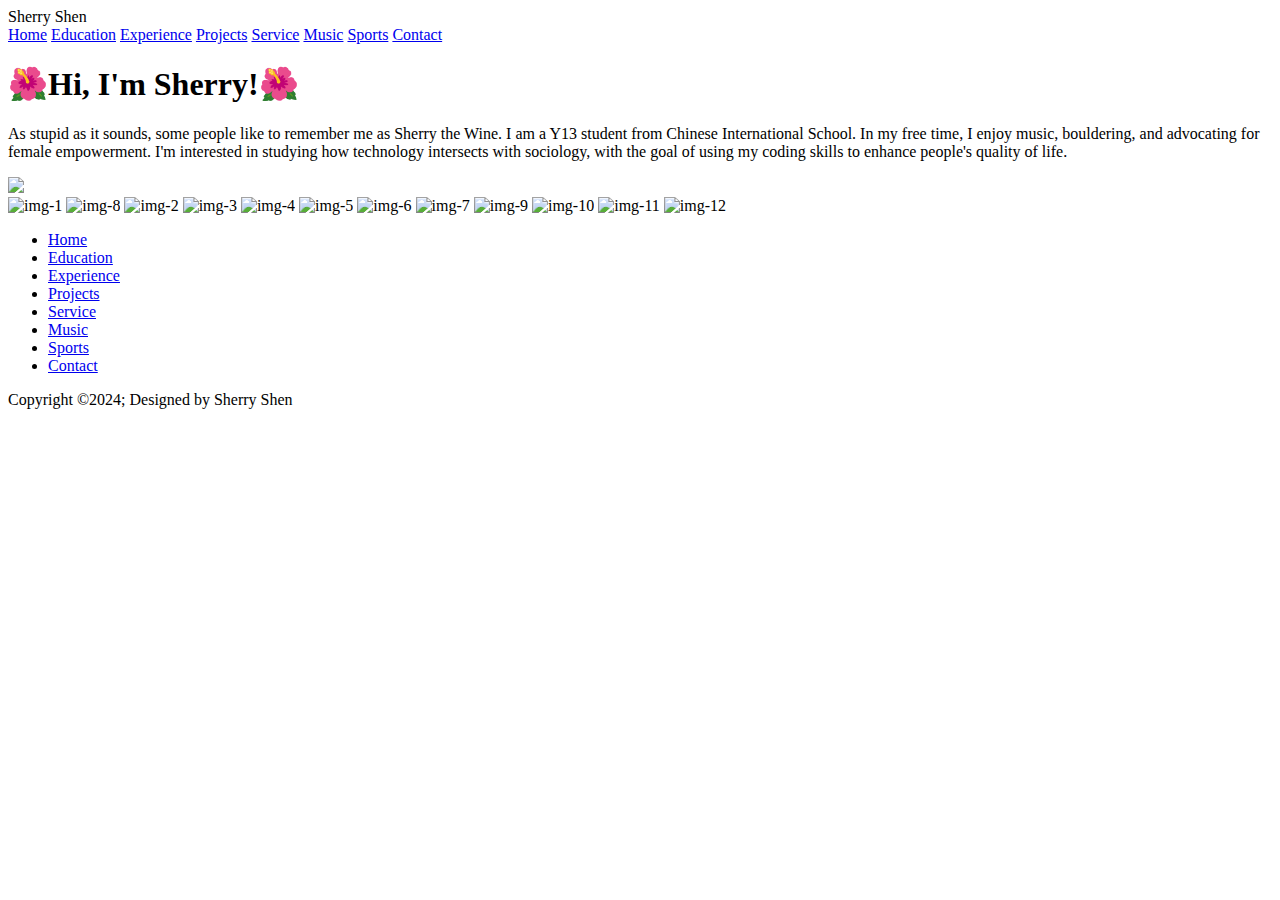
==== index.html @ 7d81db98 "Add files via upload" ====
<!DOCTYPE html>
<html lang="en">
<head>
    <meta charset="UTF-8">
    <title>Sherry Shen</title>
    <link rel="stylesheet" href="assets/css/style.css"/>
    <link rel="stylesheet" href="https://cdnjs.cloudflare.com/ajax/libs/font-awesome/6.6.0/css/all.min.css" integrity="sha512-Kc323vGBEqzTmouAECnVceyQqyqdsSiqLQISBL29aUW4U/M7pSPA/gEUZQqv1cwx4OnYxTxve5UMg5GT6L4JJg==" crossorigin="anonymous" referrerpolicy="no-referrer" />
</head>
<body>
    <nav>
        <div class="logo">Sherry Shen</div>
        <div class="nav-items">
            <a href="index.html">Home</a>
            <a href="education.html">Education</a>
            <a href="experience.html">Experience</a>
            <a href="projects.html">Projects</a>
            <a href="service.html">Service</a>
            <a href="music.html">Music</a>
            <a href="sports.html">Sports</a>
            <a href="contact.html">Contact</a>
        </div>
    </nav>
    <section class="home-page">
        <div class="home-container">
            <div class="home-column-left">
                <h1>🌺Hi, I'm Sherry!🌺</h1>
                <p>
                    As stupid as it sounds, some people like to remember me as Sherry the Wine. I am a Y13 student from Chinese International School. In my free time, I enjoy music, bouldering, and advocating for female empowerment. I'm interested in studying how technology intersects with sociology, with the goal of using my coding skills to enhance people's quality of life.
                </p>
            </div>
            <div class="home-column-right">
                <img class="home-img" src="assets/imgs/Subject.png">
            </div>
        </div>
        <div class="home-slider-wrapper">
            <div class="home-image-list">
                <img src="assets/imgs/friends/6cb3f12d-0aea-4401-a980-11802dfc8912.jpg" alt="img-1" class="image-item">
                <img src="assets/imgs/friends/066D6B23-073B-4ADC-8189-C9300CB88312.jpg" alt="img-8" class="image-item">
                <img src="assets/imgs/friends/5106ed5a-611b-4f07-86f6-c1f6b8242ef3.jpg" alt="img-2" class="image-item" >
                <img src="assets/imgs/friends/C93F1688-67DE-4934-8CDF-D8B9272EB91B.jpg" alt="img-3" class="image-item">
                <img src="assets/imgs/friends/IMG_0268.jpeg" alt="img-4" class="image-item">
                <img src="assets/imgs/friends/IMG_0498.jpeg" alt="img-5" class="image-item">
                <img src="assets/imgs/friends/IMG_0772.jpeg" alt="img-6" class="image-item">
                <img src="assets/imgs/friends/IMG_3735.jpeg" alt="img-7" class="image-item">
                <img src="assets/imgs/friends/IMG_7800.JPG" alt="img-9" class="image-item">
                <img src="assets/imgs/friends/IMG_8714.JPG" alt="img-10" class="image-item">
                <img src="assets/imgs/friends/IMG_9422.JPG" alt="img-11" class="image-item">
                <img src="assets/imgs/friends/ED24899D-5771-4462-B2DD-C7A7137CC14A_1_102_a.jpeg" alt="img-12" class="image-item">
            </div>
        </div>
    </section>
    <footer class="footer">
        <div class="footer-container">
            <div class="socialIcons">
                <a href="https://www.instagram.com/s85rr25/"><i class="fa-brands fa-instagram"></i></a>
                <a href="https://github.com/sherrys2025"><i class="fa-brands fa-github"></i></a>
                <a href="https://soundcloud.com/zlll-383264983"><i class="fa-brands fa-soundcloud"></i></a>
                <a href="www.linkedin.com/in/sherry-shen-65022122a"><i class="fa-brands fa-linkedin"></i></a>
                <a href="mailto:sherryshenzl@gmail.com"><i class="fa-solid fa-envelope"></i></a>

            </div>
            <div class="footerNav">
                <ul>
                    <li><a href="index.html">Home</a></li>
                    <li><a href="education.html">Education</a></li>
                    <li><a href="experience.html">Experience</a></li>
                    <li><a href="projects.html">Projects</a></li>
                    <li><a href="service.html">Service</a></li>
                    <li><a href="music.html">Music</a></li>
                    <li><a href="sports.html">Sports</a></li>
                    <li><a href="contact.html">Contact</a></li>
                </ul>
            </div>
        </div>
        <div class="footerBottom">
            <p>Copyright &copy;2024; Designed by <span class="designer">Sherry Shen</span></p>
        </div>
    </footer>


</body>
</html>
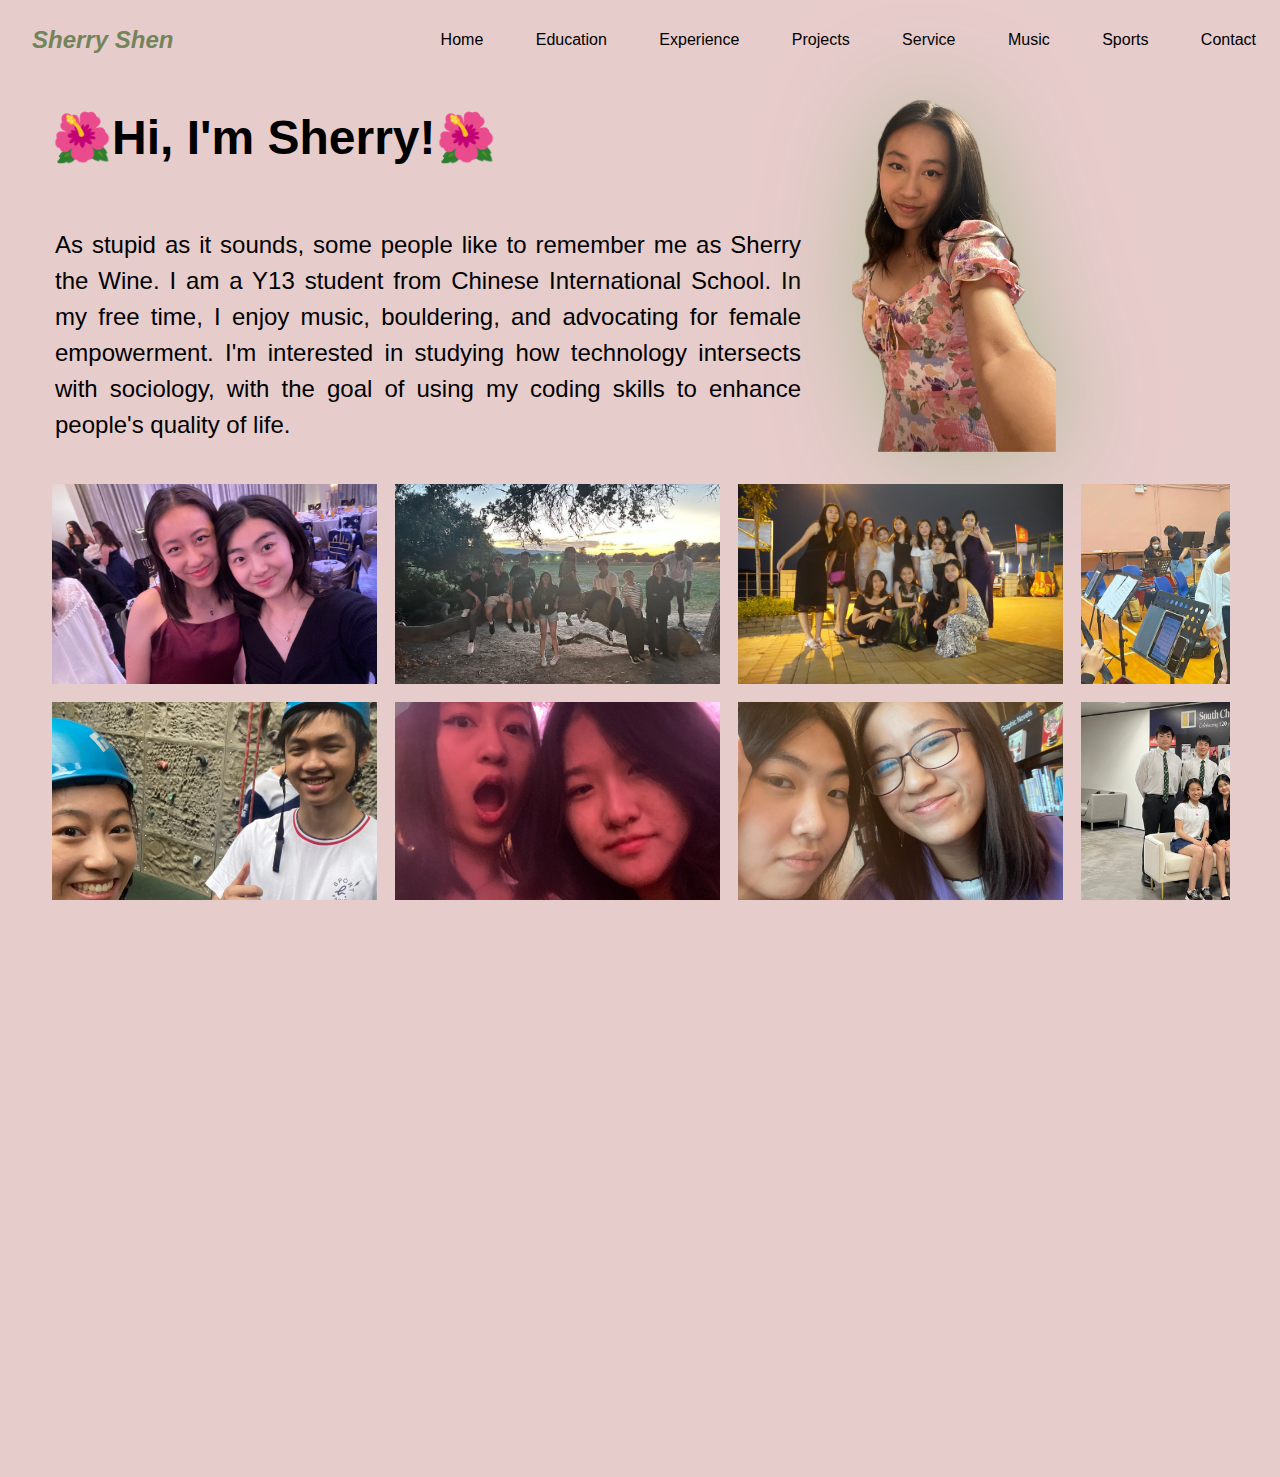
==== commit e25cef4b: "add favicon" ====
--- a/index.html
+++ b/index.html
@@ -3,6 +3,7 @@
 <head>
     <meta charset="UTF-8">
     <title>Sherry Shen</title>
+    <link rel="icon" href="assets/imgs/favicon.ico" type="image/x-icon">
     <link rel="stylesheet" href="assets/css/style.css"/>
     <link rel="stylesheet" href="https://cdnjs.cloudflare.com/ajax/libs/font-awesome/6.6.0/css/all.min.css" integrity="sha512-Kc323vGBEqzTmouAECnVceyQqyqdsSiqLQISBL29aUW4U/M7pSPA/gEUZQqv1cwx4OnYxTxve5UMg5GT6L4JJg==" crossorigin="anonymous" referrerpolicy="no-referrer" />
 </head>
--- a/assets/css/style.css
+++ b/assets/css/style.css
@@ -0,0 +1,303 @@
+* {
+    box-sizing: border-box;
+    margin: 0;
+    padding: 0;
+    font-family: 'Trebuchet MS', 'Lucida Sans Unicode', 'Lucida Grande', 'Lucida Sans', Arial, sans-serif;
+}
+
+html,body {
+    height: 100%;
+    overflow-y: auto;
+}
+
+body {
+    margin: 0;
+    padding: 0px;
+    font-weight: 400;
+    font-size: 1rem;
+    line-height: 1.58;
+    color: #fff;
+    height: 100%;
+    background: #E7CCCC;
+}
+
+nav {
+    height: 80px;
+    background: #E7CCCC;
+    display: flex;
+    justify-content: space-between;
+    align-items: center;
+    padding: 0rem calc((100vw-1300px)/2);
+}
+
+footer {
+    padding: 0px;
+}
+
+h1 {
+    margin-bottom: 1rem;
+    font-size: 3rem;
+}
+
+h2 {
+    margin-bottom: 0.5rem;
+    margin-top: 3rem;
+    color: #72845a;
+}
+
+p {
+    margin-bottom: 2rem;
+    font-size: 1.2rem;
+    line-height: 1.5;
+    margin: 35px;
+    text-align: justify;
+}
+
+embed {
+    border: 1px solid #ccc;
+    border-radius: 4px;
+    margin-top: 10px;
+    width: 100%;
+    height: 500px;
+}
+
+button {
+    background-color: #72845a;
+    border: none;
+    color: white;
+    padding: 15px 32px;
+    text-align: center; /* Center the text */
+    text-decoration: none; /* Remove underline */
+    display: inline-block; /* Allow margin and padding */
+    font-size: 16px; /* Font size */
+    margin: 4px 2px; /* Margin around the button */
+    cursor: pointer; /* Pointer cursor on hover */
+    border-radius: 8px; /* Rounded corners */
+    transition: background-color 0.3s, transform 0.3s; /* Smooth transition */
+}
+
+/* Hover effect */
+button:hover {
+    background-color: #A5B68D; /* Darker green on hover */
+    transform: translateY(-2px); /* Slight lift effect */
+}
+
+/* Active effect */
+button:active {
+    background-color: #72845a; /* Even darker green when clicked */
+    transform: translateY(0); /* Return to original position */
+}
+
+.logo {
+    color: #72845a;
+    font-size: 1.5rem;
+    font-weight: bold;
+    font-style: italic;
+    padding: 0 2rem;
+}
+
+nav a{
+    text-decoration: none;
+    color: #000;
+    padding: 0 1.5rem;
+}
+
+nav a:hover{
+    color: #72845a;
+}
+
+.home-page {
+    background: #E7CCCC;
+    padding: 20px;
+}
+
+.home-container {
+    display: grid;
+    max-width: 1400px;
+    grid-template-columns: 2fr 1fr;
+    gap: 1rem;
+    height: wrap-content;
+    padding: 3rem calc((100vw-1300px)/2);
+}
+
+.home-column-left {
+    display: flex;
+    max-width: 1500px;
+    flex-direction: column;
+    align-items: flex-start;
+    color: #000;
+}
+
+.home-column-left h1 {
+    margin-bottom: 1rem;
+    font-size: 3rem;
+    margin-left: 2rem;
+    display: flex;
+}
+
+.home-column-left p {
+    margin-bottom: 2rem;
+    font-size: 1.5rem;
+    line-height: 1.5;
+    display: flex;
+}
+
+.home-column-right {
+    display: grid;
+    justify-content: start;
+    align-items: center;
+    margin-bottom: 2rem;
+}
+
+.home-column-right .home-img {
+    width: 50%;
+    height: auto;
+    filter: drop-shadow(0 0 50px rgba(165, 182, 141, 0.9));
+}
+
+footer{
+    background-color: #C1CFA1;
+}
+
+.footer-container {
+    width: 100%;
+    padding: 70px 30px 20px;
+}
+
+.socialIcons {
+    display: flex;
+    justify-content: center;
+}
+
+.socialIcons a {
+    width: 55px; /* Set the width */
+    height: 55px;
+    text-decoration: none;
+    padding: 10px;
+    background-color: white;
+    margin: 10px;
+    border-radius: 50%;
+    position: relative;
+    display: flex;
+    justify-content: center;
+    align-items: center;
+}
+
+.socialIcons a i {
+    position: absolute;
+    font-size: 2em;
+    color: #ca7e7e;
+    opacity: 0.9;
+}
+
+.socialIcons a:hover{
+    background-color: #A5B68D;
+    transition: 0.5s;
+}
+
+.socialIcons a:hover i{
+    color: white;
+    transition: 0.5s;
+}
+
+.footerNav {
+    padding: 0; !important
+    margin: 30px 0;
+}
+
+.footerNav ul {
+    display: flex;
+    justify-content: center;
+    list-style-type: none;
+}
+
+.footerNav ul li a {
+    color: white;
+    margin: 20px;
+    text-decoration: none;
+    font-size: 1.3em;
+    opacity: 0.8;
+    transition: 0.5s;
+}
+
+.footerNav ul li a:hover {
+    opacity: 1;
+}
+
+.footerBottom {
+    background-color: #A5B68D;
+    padding: 20px;
+    text-align: center;
+}
+
+.footerBottom p {
+    color: white;
+}
+
+.designer {
+    opacity: 0.7;
+    text-transform: uppercase;
+    letter-spacing: 1px;
+    font-weight: 400;
+    margin: 0px 5px;
+}
+
+@media screen and (max-width: 700px) {
+    .home-container{
+        grid-template-columns: 1fr;
+    }
+    .footerNav ul {
+        flex-direction: column;
+    }
+    .footerNav ul li{
+        width: 100%;
+        text-align: center;
+        margin: 10px;
+    }
+
+    .ee-column, .pioneer-column {
+        flex: 1 1 100%;
+    }
+    embed {
+        width: 100%;
+    }
+
+    .home-slider-wrapper .home-image-list {
+        display: grid;
+        gap: 18px;
+        font-size: 0;
+        grid-template-columns: repeat(2, 1fr);
+    }
+}
+
+.slide-button {
+    height: 60px;
+    width: 50px;
+    cursor: pointer;
+    font-size: 0.8rem;
+    justify-content: center;
+    align-items: center;
+}
+
+
+.home-slider-wrapper {
+    width: 95%;
+    display: flex;
+    align-items: center;
+    justify-content: center;
+    margin-left: 2rem;
+}
+
+.home-slider-wrapper .home-image-list {
+    display: grid;
+    gap: 18px;
+    font-size: 0;
+    overflow-x: auto;
+    grid-template-columns: repeat(4, 1fr);
+}
+
+.home-slider-wrapper .home-image-list .image-item {
+    width: 325px;
+    height: 200px;
+    object-fit: cover;
+}
